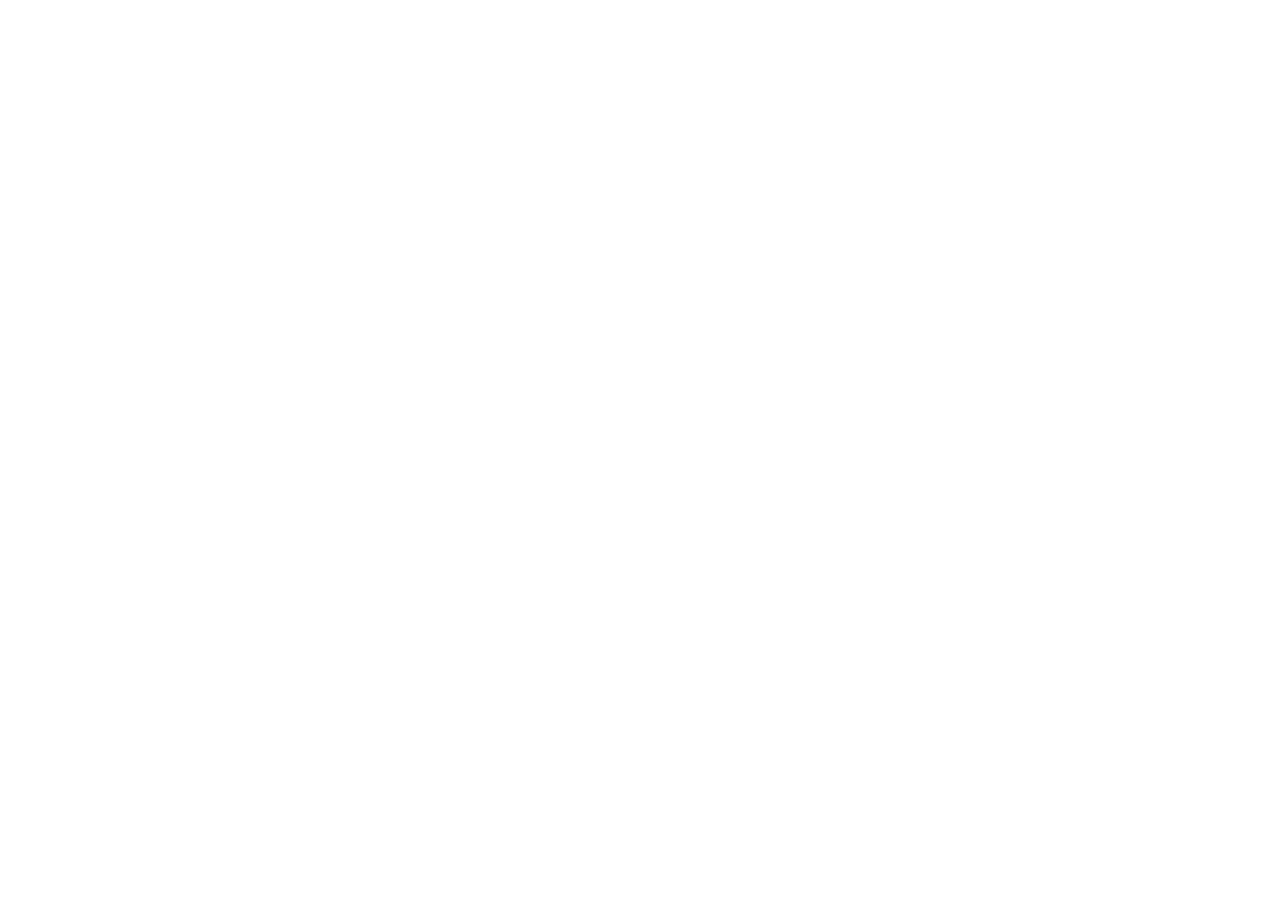
==== inex.html @ 0ce972fd "first commit" ====
<!DOCTYPE html>
<html lang="en">
<head>
    <meta charset="UTF-8">
    <meta name="viewport" content="width=device-width, initial-scale=1.0">
    <title>MD Sakil Hasan's Website</title>
</head>
<body>
    
</body>
</html>
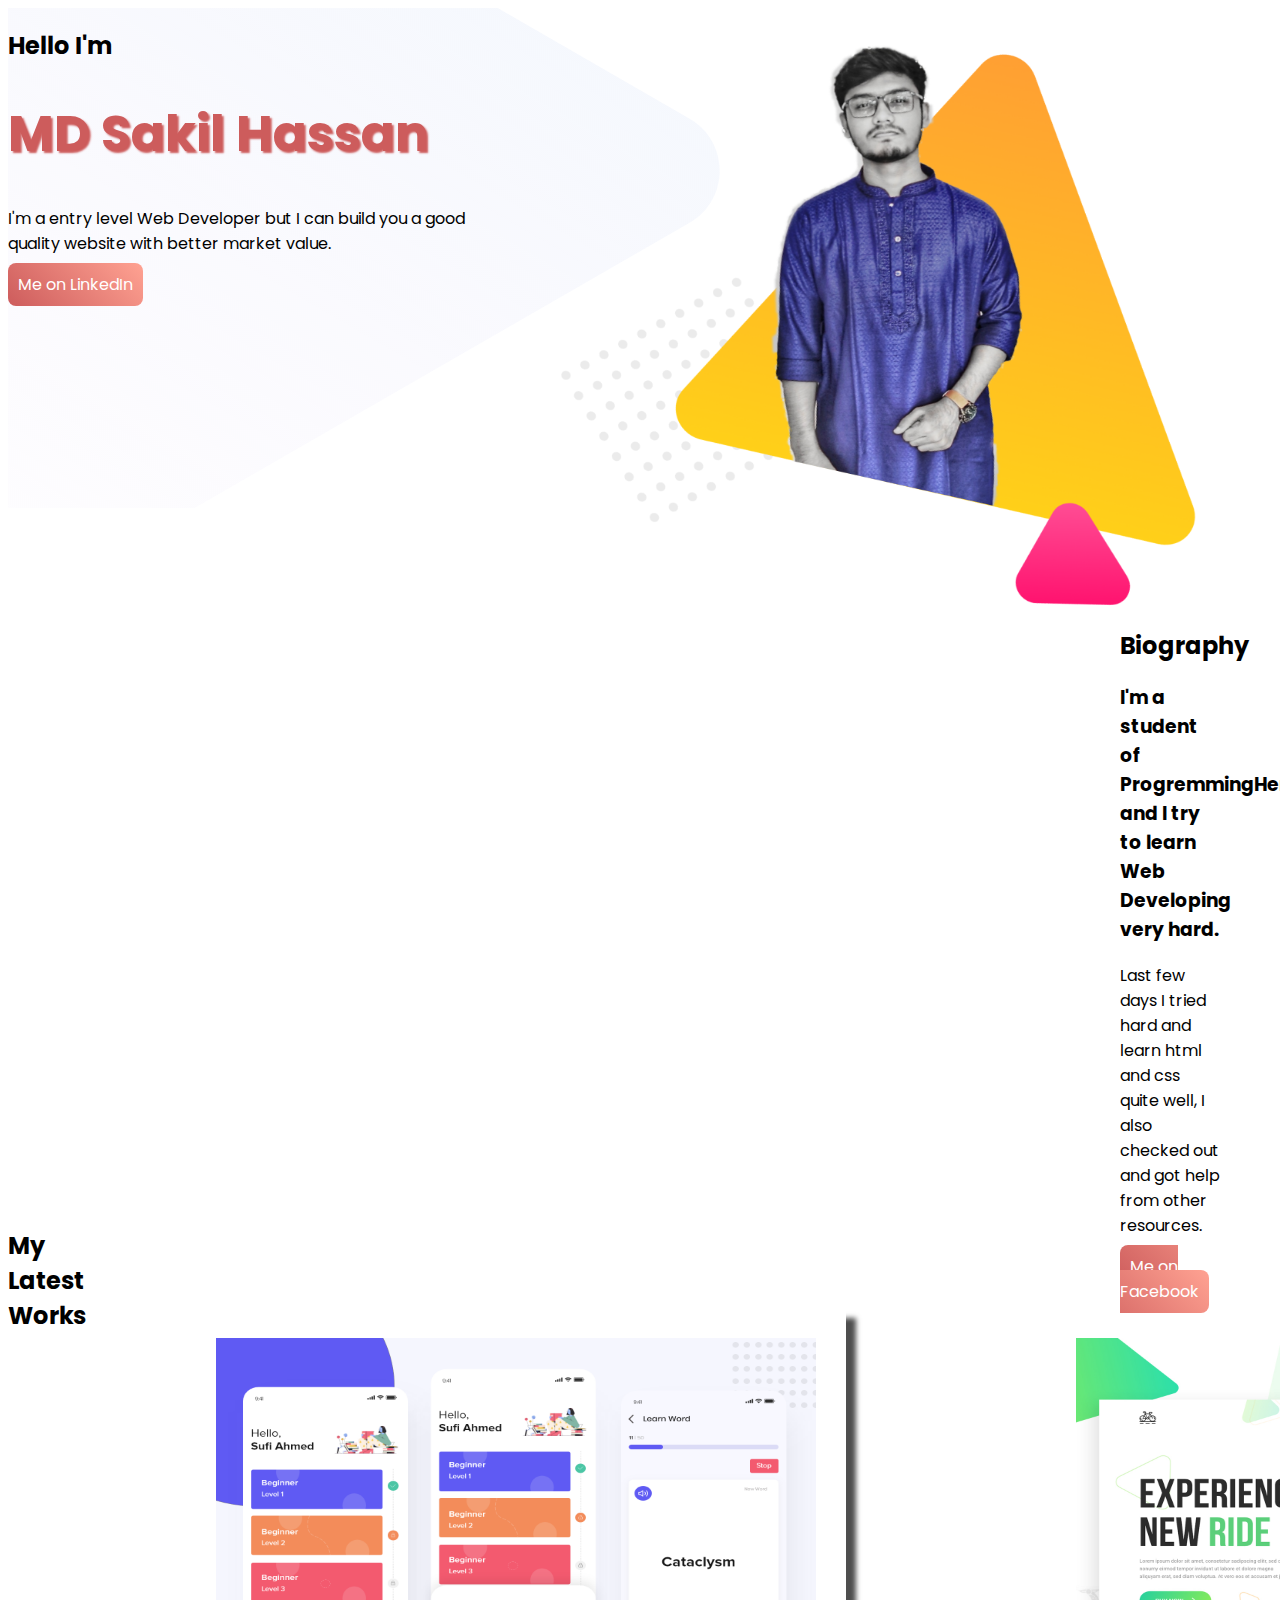
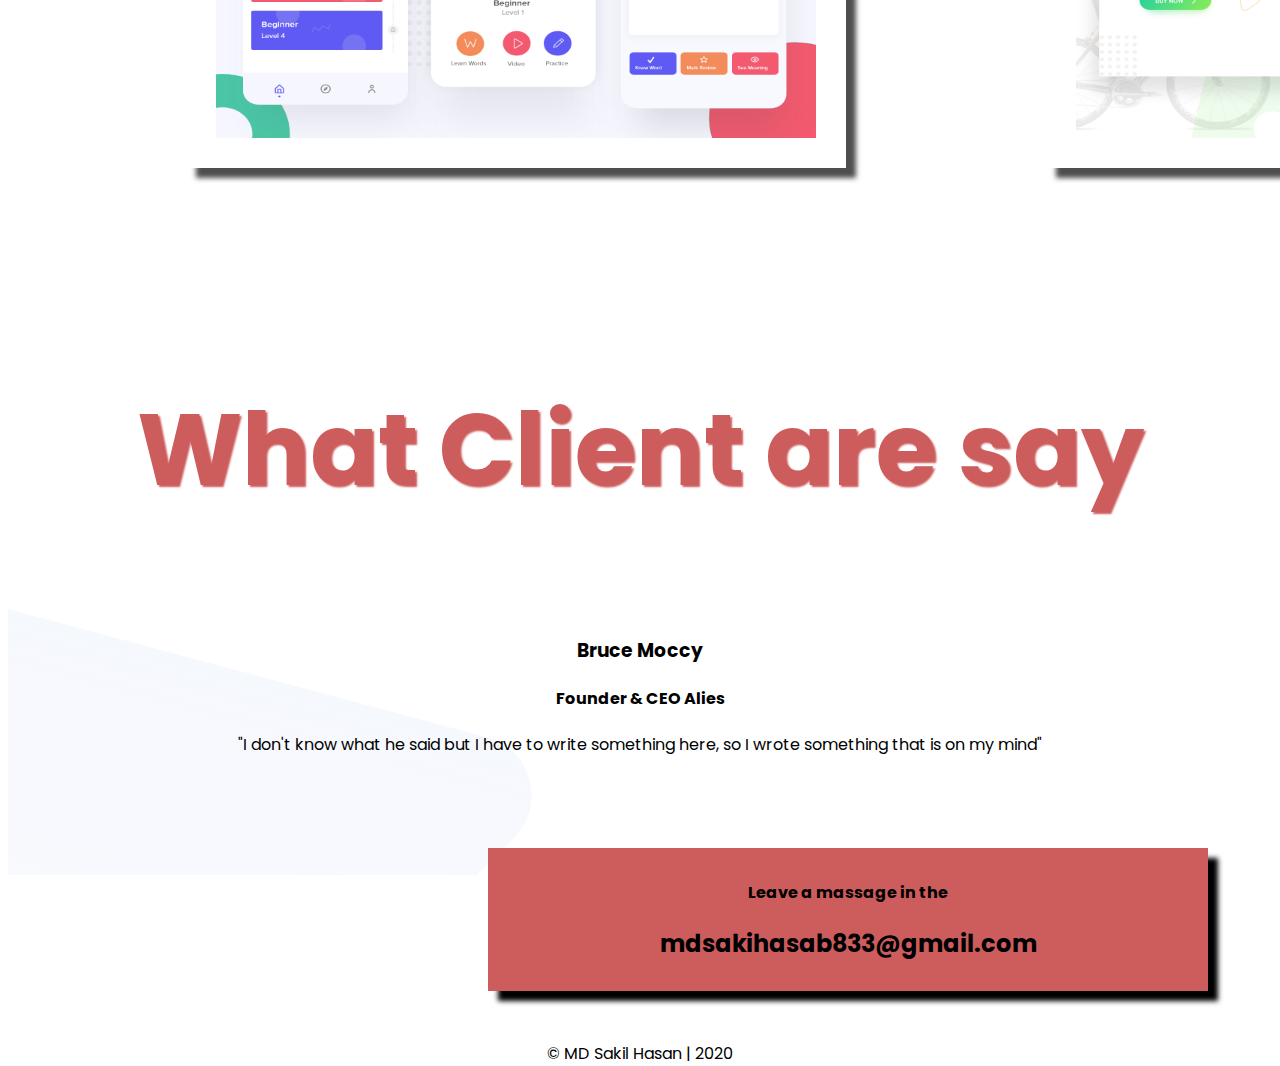
==== commit 87db75f9: "task compleated" ====
--- a/inex.html
+++ b/inex.html
@@ -1,11 +1,95 @@
 <!DOCTYPE html>
 <html lang="en">
+
 <head>
     <meta charset="UTF-8">
     <meta name="viewport" content="width=device-width, initial-scale=1.0">
     <title>MD Sakil Hasan's Website</title>
+    <link rel="stylesheet" href="style.css">
+    <link href="https://fonts.googleapis.com/css?family=Poppins&display=swap" rel="stylesheet">
 </head>
+
 <body>
+    <section class="section1">
+        <div class="intro">
+            <div class="half-width">
+                <h2>Hello I'm</h2>
+                <h1 class="heading">MD Sakil Hassan</h1>
+                <p>I'm a entry level Web Developer but I can build you a good quality website with better market value.
+                </p>
+                <a class="link-btn" href="www.linkedin.com/in/md-sakil-hasan" target="_blank">Me on LinkedIn</a>
+            </div>
+            <div class="half-width">
+                <img src="images2/image 11.png" alt="MD Sakil Hasan">
+            </div>
+        </div>
+    </section>
+
+
+    <section class="section2">
+        <div class="biography">
+            <div class="half-width">
+                <img src="images2/sakil2.png" alt="MD Sakil Hasan">
+            </div>
+            <div class="half-width">
+                <div class="bigraphy-article">
+                    <h2>Biography</h2>
+                    <h3>I'm a student of ProgremmingHero and I try to learn Web Developing very hard.</h3>
+                    <p>Last few days I tried
+                        hard
+                        and learn html and css quite well, I also checked out and got help from other resources.</p>
+                    <a class="link-btn" href="www.facebook.com/mr.lunatic.superman">Me on Facebook</a>
+                </div>
+            </div>
+        </div>
+    </section>
+
+
+    <section class="section3">
+        <div class="works">
+            <div class="work-h2">
+                <h2>My Latest Works</h2>
+            </div>
+            <div class="img-box">
+                <div class="box-img"><img src="images/latest-work/work-1.png" height="400px" width="600px"></div>
+                <div class="box-img"><img src="images/latest-work/work-2.jpg" height="400px" width="600px"></div>
+                <div class="box-img"><img src="images/latest-work/work-3.jpg" height="400px" width="600px"></div>
+            </div>
+        </div>
+    </section>
+<br>
+<br>
+<br><br>
+
+    <section class="section4">
+        <div class="client-comment">
+            <div class="heading">
+                <H1>What Client are say</H1>
+            </div>
+            <br>
+            <div>
+                <h3>Bruce Moccy</h3>
+                <h4>Founder & CEO Alies</h4>
+            </div>
+            <div>
+                <p>"I don't know what he said but I have to write something here, so I wrote something that is on my
+                    mind"
+                </p>
+            </div>
+        </div>
+        <br>
+        <br>
+        <br>
+        <div class="msg-box">
+            <h4>Leave a massage in the</h4>
+            <h2>mdsakihasab833@gmail.com</h2>
+        </div>
+        <footer>&copy MD Sakil Hasan | 2020</footer>
+    </section>
+
+   
+        
     
 </body>
+
 </html>--- a/style.css
+++ b/style.css
@@ -0,0 +1,123 @@
+body {
+    font-family: 'Poppins', sans-serif;
+}
+section {
+    height: 500px;
+    margin-bottom: 100px;
+    /* border: 2px solid red; */
+}
+
+
+
+.section1 {
+    background-image: url("images/header-bg.png");
+    background-repeat: no-repeat;
+    
+}
+
+.intro {}
+.half-width {
+    width: 40%;
+    float: left;
+}
+.half-width img {
+    width: 800px;
+    height: 600px;
+    
+}
+.link-btn {
+    text-decoration: none;
+    background-image: linear-gradient(45deg, indianred, rgb(255, 162, 146));
+    color: white;
+    padding: 10px;
+    font-family: 500;
+    border-radius: 8px;
+}
+
+
+
+/* .section2 {
+    background-image: url("images/biography-bg.png");
+    background-repeat: no-repeat;
+    background-image:;
+} */
+
+.biography {
+    display: flex;
+}
+.biography img {
+    width: 800px;
+    height: 600px;
+    float: right;
+    margin-right: 1600px;
+}
+.biography-article {
+    margin-top: 20px;
+}
+
+
+
+.section3 {
+    display: flex;
+    background-image: url("images/latest-work-bg.png");
+    background-repeat: no-repeat;
+   
+}
+
+.works {
+    display: inline-flex;
+}
+.work h2 {
+    font-size: 20px;
+    text-align: center;
+    align-content: center;
+}
+.img-box {
+    height: 900px;
+    width: 100%;
+    display: flex;
+}
+.box-img {
+    width: 100%;
+    height: 400px;
+    /* background-color: bisque; */
+    /* border: 2px solid green; */
+    margin: 100px;
+    padding: 30px;
+    box-shadow: 10px 10px 5px rgb(78, 78, 78);
+}
+
+
+
+.section4 {
+    background-image: url("images/footer-bg.png");
+    background-repeat: no-repeat;
+}
+
+.client-comment {
+    text-align: center;
+}
+.heading {
+    color: indianred;
+    font-size: 50px;
+    text-shadow: 2px 2px 2px;
+}
+.msg-box {
+    background-color: indianred;
+    text-align: center;
+    position: relative;
+    width: 700px;
+    padding: 10px;
+    margin-left: 38%;
+    margin-right: 38%;
+    box-shadow: 10px 10px 5px;
+}
+
+
+
+.section5 {}
+
+footer {
+    text-align: center;
+    margin-top: 50px;
+}